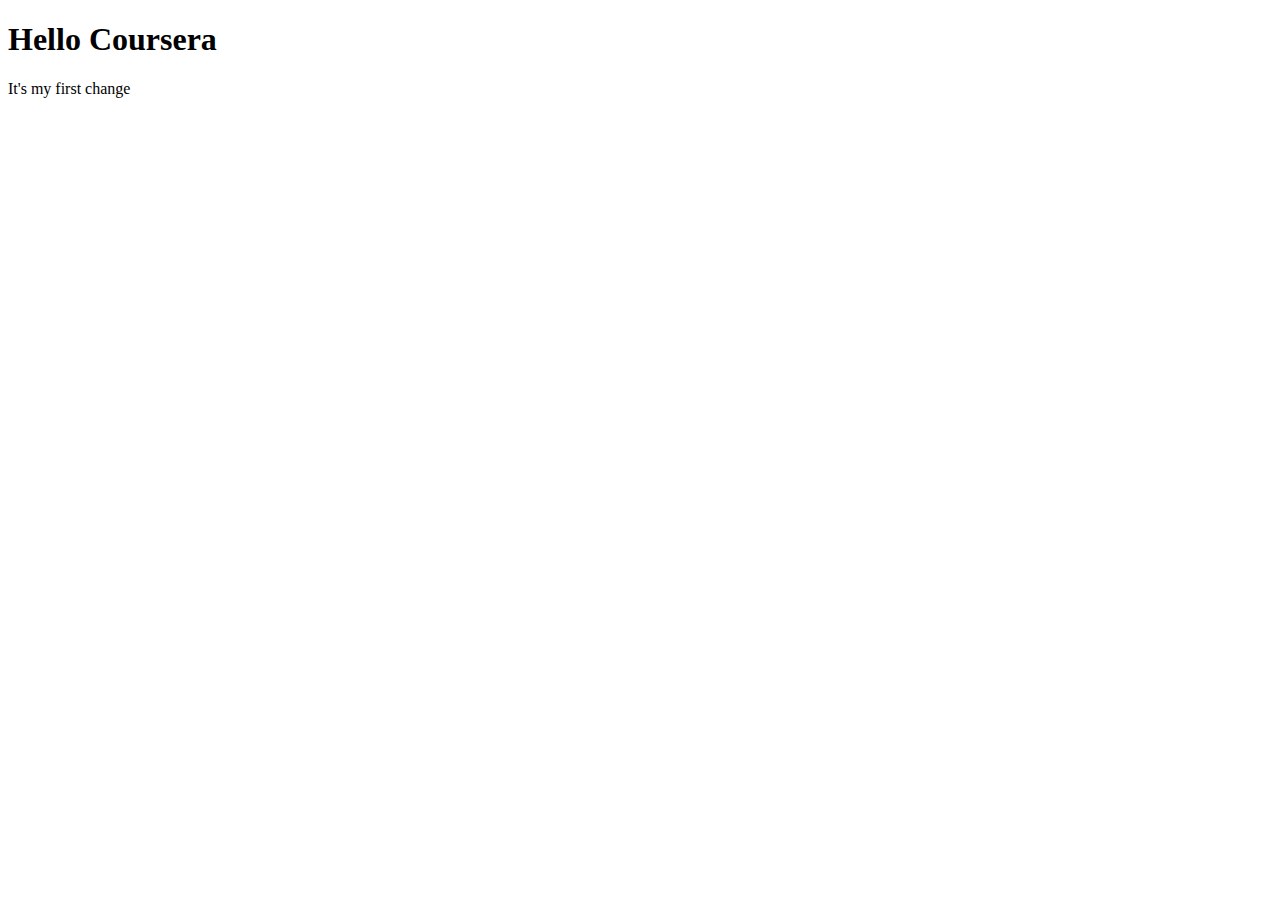
==== mod2_solution/index.html @ 9afcec70 "My first Assignment" ====
<!DOCTYPE html>
<html>
<head>
	<meta charset="utf-8">
	<meta name="viewport" content="width=device-width, initial-scale=1">
	<title>Hello Coursera</title>
</head>
<body>
<h1>Hello Coursera</h1>
<p>It's my first change</p>
</body>
</html>
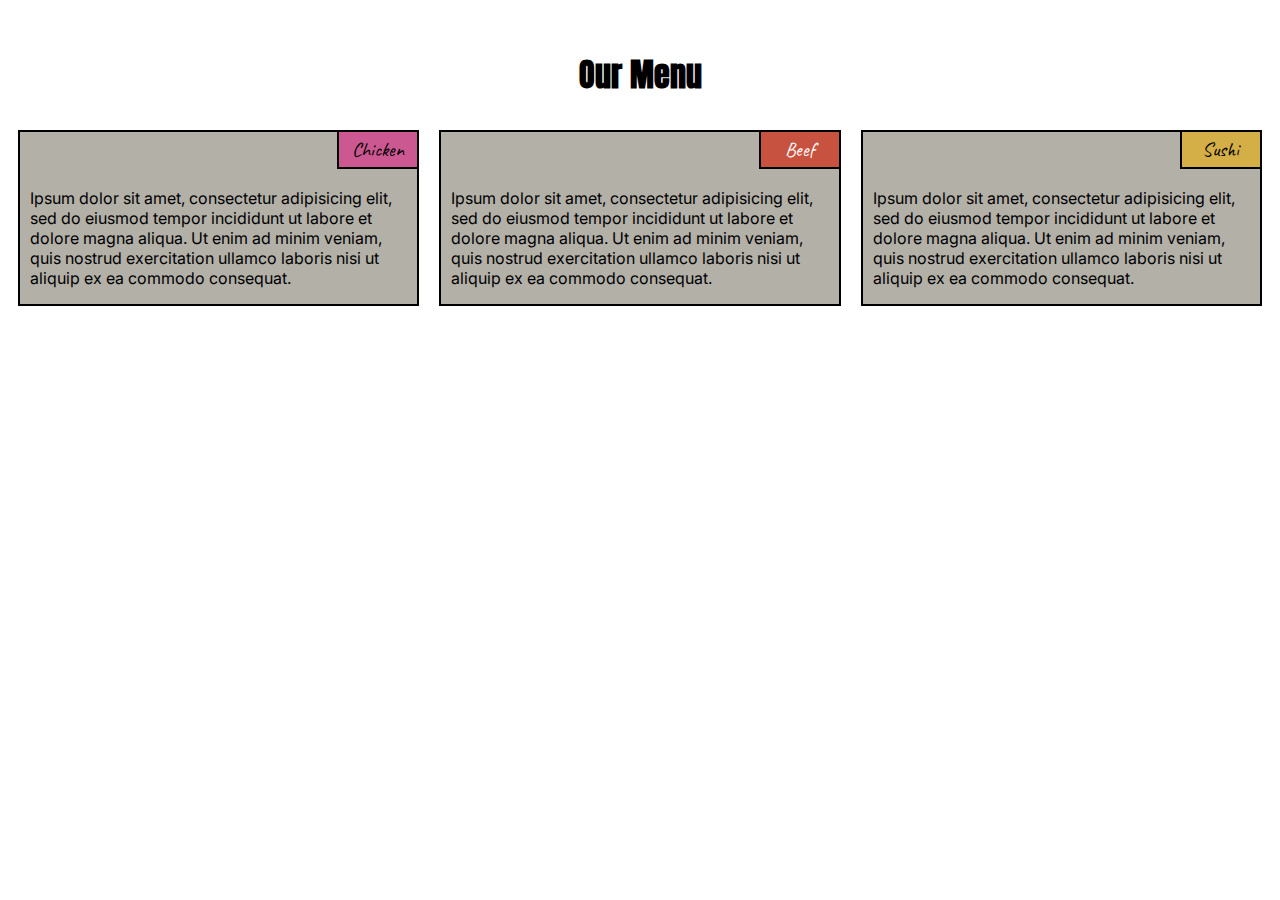
==== commit 09516bb1: "First Assignment" ====
--- a/mod2_solution/index.html
+++ b/mod2_solution/index.html
@@ -3,10 +3,39 @@
 <head>
 	<meta charset="utf-8">
 	<meta name="viewport" content="width=device-width, initial-scale=1">
-	<title>Hello Coursera</title>
+	<title>Module 2 Coding Assignment</title>
+	<link rel="stylesheet" href="css/style.css">
 </head>
 <body>
-<h1>Hello Coursera</h1>
-<p>It's my first change</p>
+	<h1>Our Menu</h1>
+	<div>
+		<section class="col-lg-4 col-md-6 col-sm-12">
+			<div class="menu">
+				<div class="title" id="first-menu">Chicken</div>
+				<p class="content">Ipsum dolor sit amet, consectetur adipisicing elit, sed do eiusmod
+				tempor incididunt ut labore et dolore magna aliqua. Ut enim ad minim veniam,
+				quis nostrud exercitation ullamco laboris nisi ut aliquip ex ea commodo
+				consequat.</p>
+			</div>
+		</section>
+		<section class="col-lg-4 col-md-6 col-sm-12">
+			<div class="menu">
+				<div class="title" id="second-menu">Beef</div>
+				<p class="content">Ipsum dolor sit amet, consectetur adipisicing elit, sed do eiusmod
+				tempor incididunt ut labore et dolore magna aliqua. Ut enim ad minim veniam,
+				quis nostrud exercitation ullamco laboris nisi ut aliquip ex ea commodo
+				consequat.</p>	
+			</div>
+		</section>
+		<section class="col-lg-4 col-md-12 col-sm-12">
+			<div class="menu">
+				<div class="title" id="third-menu">Sushi</div>
+				<p class="content">Ipsum dolor sit amet, consectetur adipisicing elit, sed do eiusmod
+				tempor incididunt ut labore et dolore magna aliqua. Ut enim ad minim veniam,
+				quis nostrud exercitation ullamco laboris nisi ut aliquip ex ea commodo
+				consequat.</p>
+			</div>
+		</section>
+	</div>
 </body>
 </html>--- a/mod2_solution/css/style.css
+++ b/mod2_solution/css/style.css
@@ -0,0 +1,77 @@
+@import url('https://fonts.googleapis.com/css2?family=Anton&family=Caveat:wght@700&family=Inter:wght@300&display=swap');
+
+* {
+	box-sizing: border-box;
+}
+h1 {
+	font-family: 'Anton', sans-serif;
+	text-align: center;
+	margin-top: 50px;
+}
+section {
+	padding: 10px;
+}
+.menu {
+	position: relative;
+	margin-left: auto;
+	margin-right: auto;
+	border: 2px solid black;
+	background-color: #b3b0a8;
+}
+.title {
+	font-family: 'Caveat', cursive;
+	font-size: 20px;
+	position: absolute;
+	top: 0px;
+	right: 0px;
+	padding: 5px;
+	width: 80px;
+	border-bottom: 2px solid black;
+	border-left: 2px solid black;
+	text-align: center;
+}
+.content {
+	font-family: 'Inter', sans-serif;
+	position: relative;
+	padding: 40px 5px 0px 10px;
+}
+#first-menu {
+	background-color: #cc5892;
+}
+#second-menu {
+	background-color: #c75240;
+	color: white;
+}
+#third-menu {
+	background-color: #d4ae46;
+}
+
+@media (min-width: 992px) {
+	 .col-lg-1, .col-lg-2, .col-lg-3, .col-lg-4, .col-lg-5, .col-lg-6, .col-lg-7, .col-lg-8, .col-lg-9, .col-lg-10, .col-lg-11, .col-lg-12 {
+	   float: left;
+	 }
+	 .col-lg-4 {
+	   width: 33.33%;
+	 }
+}
+
+@media (min-width: 768px) and (max-width: 991px) {
+	.col-md-1, .col-md-2, .col-md-3, .col-md-4, .col-md-5, .col-md-6, .col-md-7, .col-md-8, .col-md-9, .col-md-10, .col-md-11, .col-md-12 {
+	    float: left;
+	}
+	.col-md-6 {
+		width: 50%;
+	}
+	.col-md-12 {
+		width: 100%;
+	}
+}
+
+@media (max-width:767px) {
+	.col-sm-1, .col-sm-2, .col-sm-3, .col-sm-4, .col-sm-5, .col-sm-6, .col-sm-7, .col-sm-8, .col-sm-9, .col-sm-10, .col-sm-11, .col-sm-12 {
+		float: left;
+	}
+	.col-sm-12 {
+		width: 100%;
+	}
+}